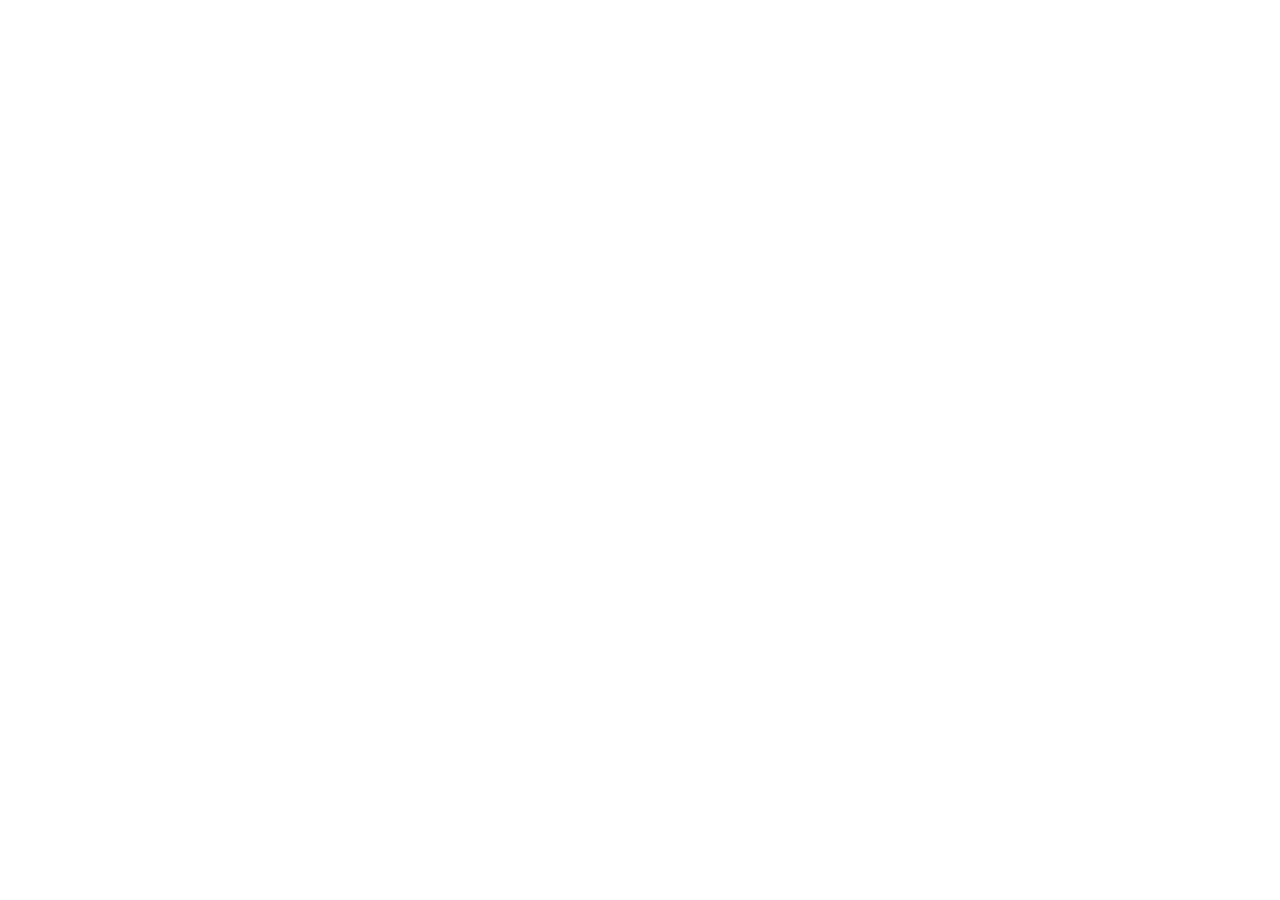
==== index.html @ fbe99e51 "ilk proje" ====
<!DOCTYPE html>
<html lang="en">
<head>
    <meta charset="UTF-8">
    <meta name="viewport" content="width=device-width, initial-scale=1.0">
    <link rel="stylesheet" href="https://cdnjs.cloudflare.com/ajax/libs/font-awesome/5.13.0/css/all.min.css" integrity="sha512-L7MWcK7FNPcwNqnLdZq86lTHYLdQqZaz5YcAgE+5cnGmlw8JT03QB2+oxL100UeB6RlzZLUxCGSS4/++mNZdxw==" crossorigin="anonymous" referrerpolicy="no-referrer">
    <link rel="stylesheet" href="css/utils.css">
    <link rel="stylesheet" href="css/style.css">
    <title>Document</title>
</head>
<body>
    <header></header>
</body>
</html>
---- css/utils.css ----
:root {
    --white: #fff;
    --primary: #007bff;
    --secondary: #6c757d;
    --success:#28a745;
    --danger: #dc3545;
    --warning:#ffc107;
    --info:#17a2b8;
    --dark: #343a40;
    --light:#f8f9fa;
}

/* text color */
.text-primary { color: var(--primary);}
.text-secondary {color: var(--secondary);}
.text-success {color: var(--success);}
.text-danger {color: var(--danger);}
.text-warning {color: var(--warning);}
.text-info {color: var(--info);}
.text-dark {color: var(--dark);}
.text-light {color: var(--light);}


/* bg-colors */
.bg-primary {background-color: var(--primary);}
.bg-secondary {background-color: var(--secondary);}
.bg-success {background-color: var(--success);}
.bg-danger {background-color: var(--danger);}
.bg-warning {background-color: var(--warning);}
.bg-info {background-color: var(--info);}
.bg-dark {background-color: var(--dark);}
.bg-light {background-color: var(--light);}

/* .buttons */
.btn {
    cursor: pointer;
    display: inline-block;
    padding: 10px 30px;
    border: none;
    border-radius: 5px;
}

.btn:hover{
    opacity: 0.9;
}

.btn-primary{
    color: var(--white);
    background-color: var(--primary);
}

.btn-secondary{
    color: var(--white);
    background-color: var(--secondary);
}

.btn-success{
    color: var(--white);
    background-color: var(--success);
}


.btn-danger{
    color: var(--white);
    background-color: var(--danger);
}

.btn-warning{
    color: var(--white);
    background-color: var(--warning);
}

.btn-dark{
    color: var(--white);
    background-color: var(--dark);
}

.btn-outline-primary {
    color: var(--primary);
    background-color: var(--white);
    border: 1px solid var(--primary);
}

.btn-outline-primary:hover {
    background-color: var(--primary);
    border: 1px solid var(--primary);
    color: var(--white);
    transition: all 0.2s ease;
}

/* flex items */
/* flex grid */
---- css/style.css ----
@import url("https://fonts.googleapis.com/css2?family=Open+Sans:ital,wght@0,300..800;1,300..800&display=swap");

* {
  box-sizing: border-box;
  padding: 0;
  margin: 0;
}

html {
  font-size: 10px;
}

body {
  font-family: "Open Sans", sans-serif;
  font-size: 1.6rem;
  background: #fff;
  color: #333;
  line-height: 1.6;
}

ul {
  list-style: none;
}

a {
  color: #333;
  text-decoration: none;
}

h1,
h2 {
  font-weight: 300;
  line-height: 1.2;
}

p {
  margin: 1rem 0;
}

img {
  width: 100%;
}

.text-center {
  text-align: center;
}
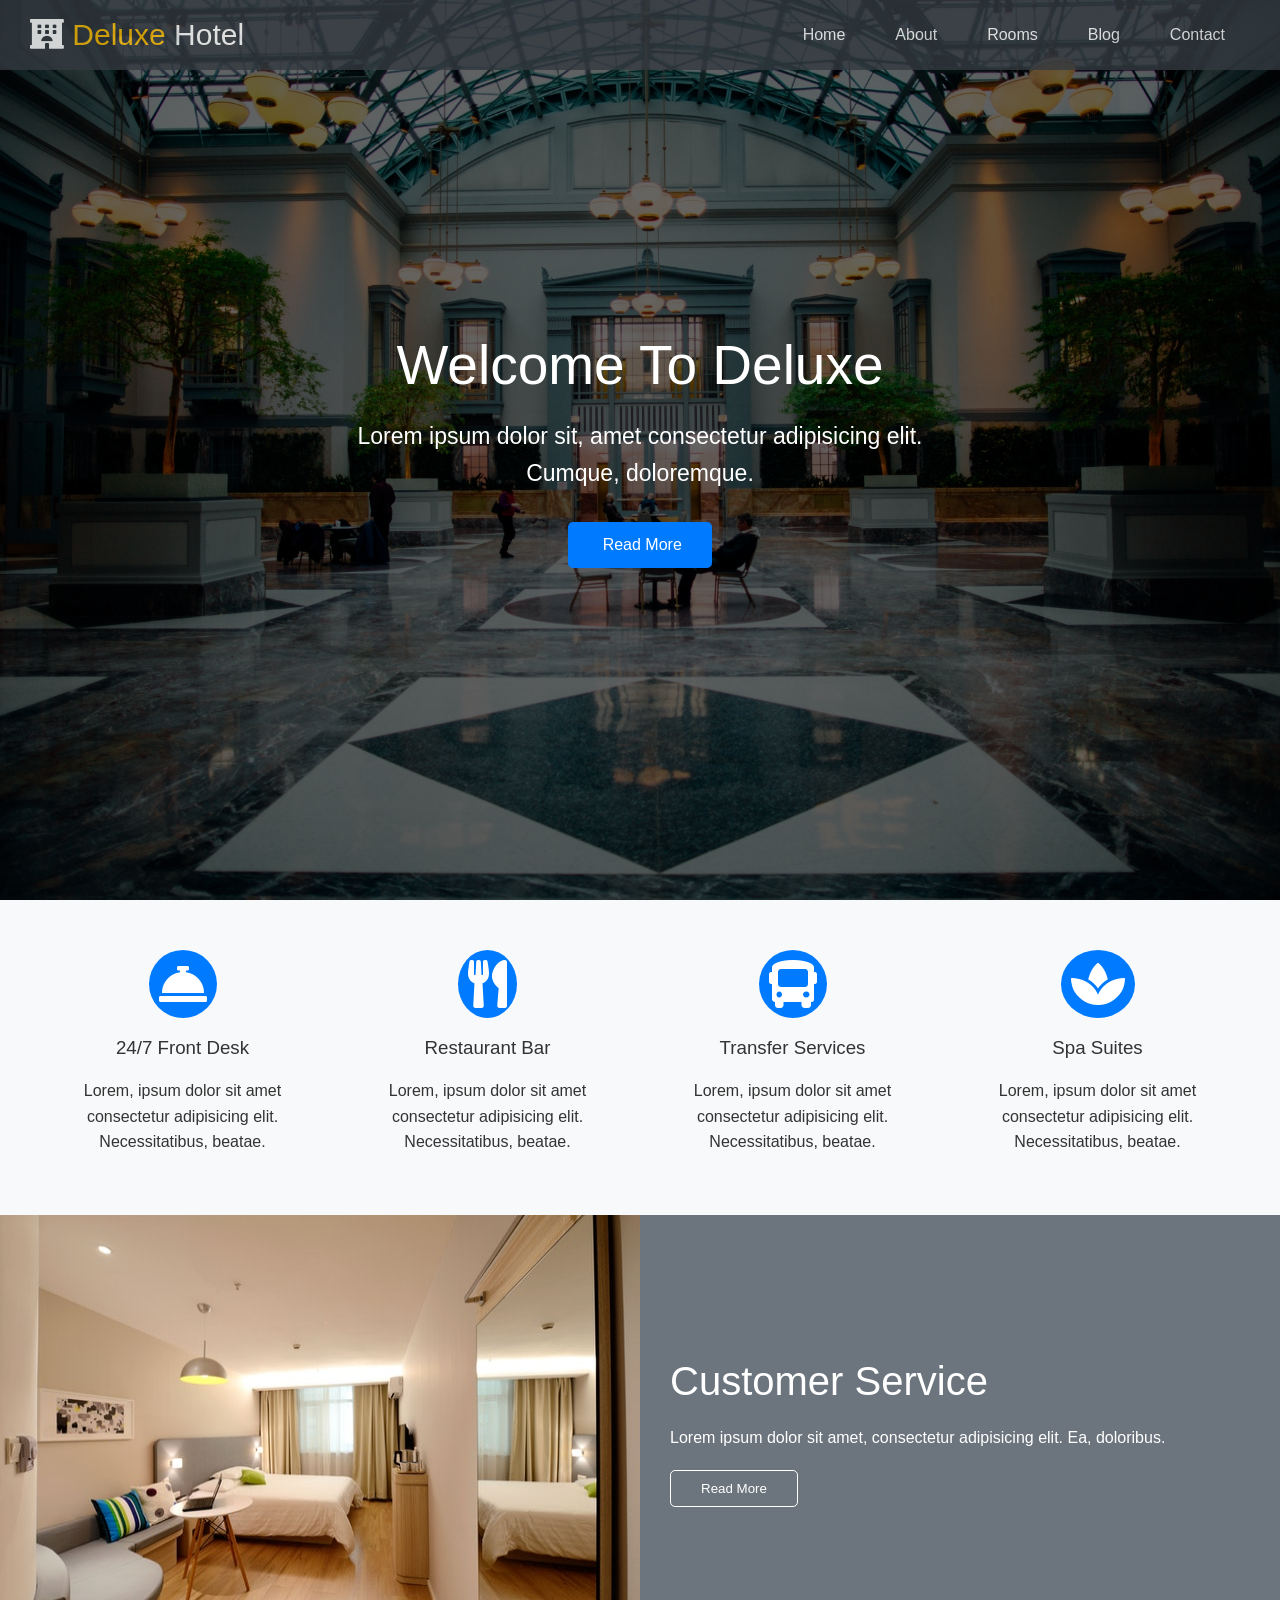
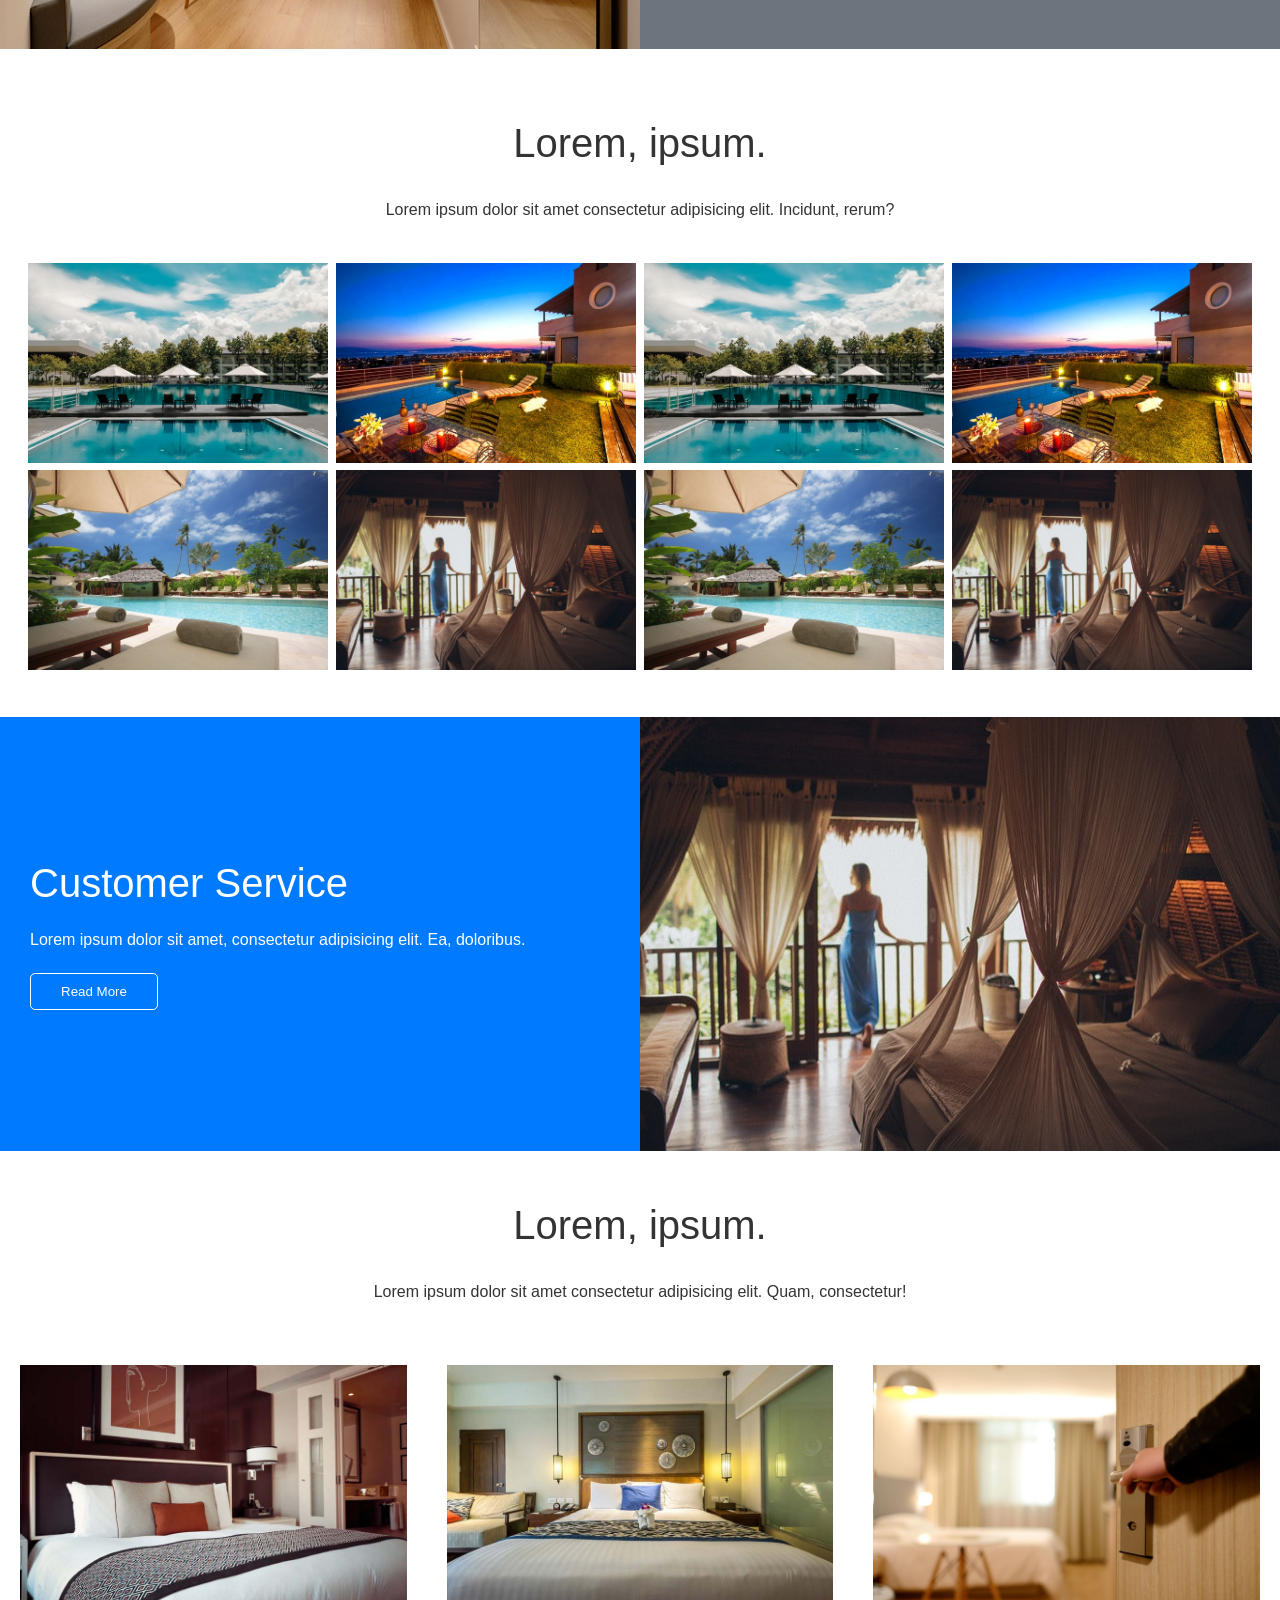
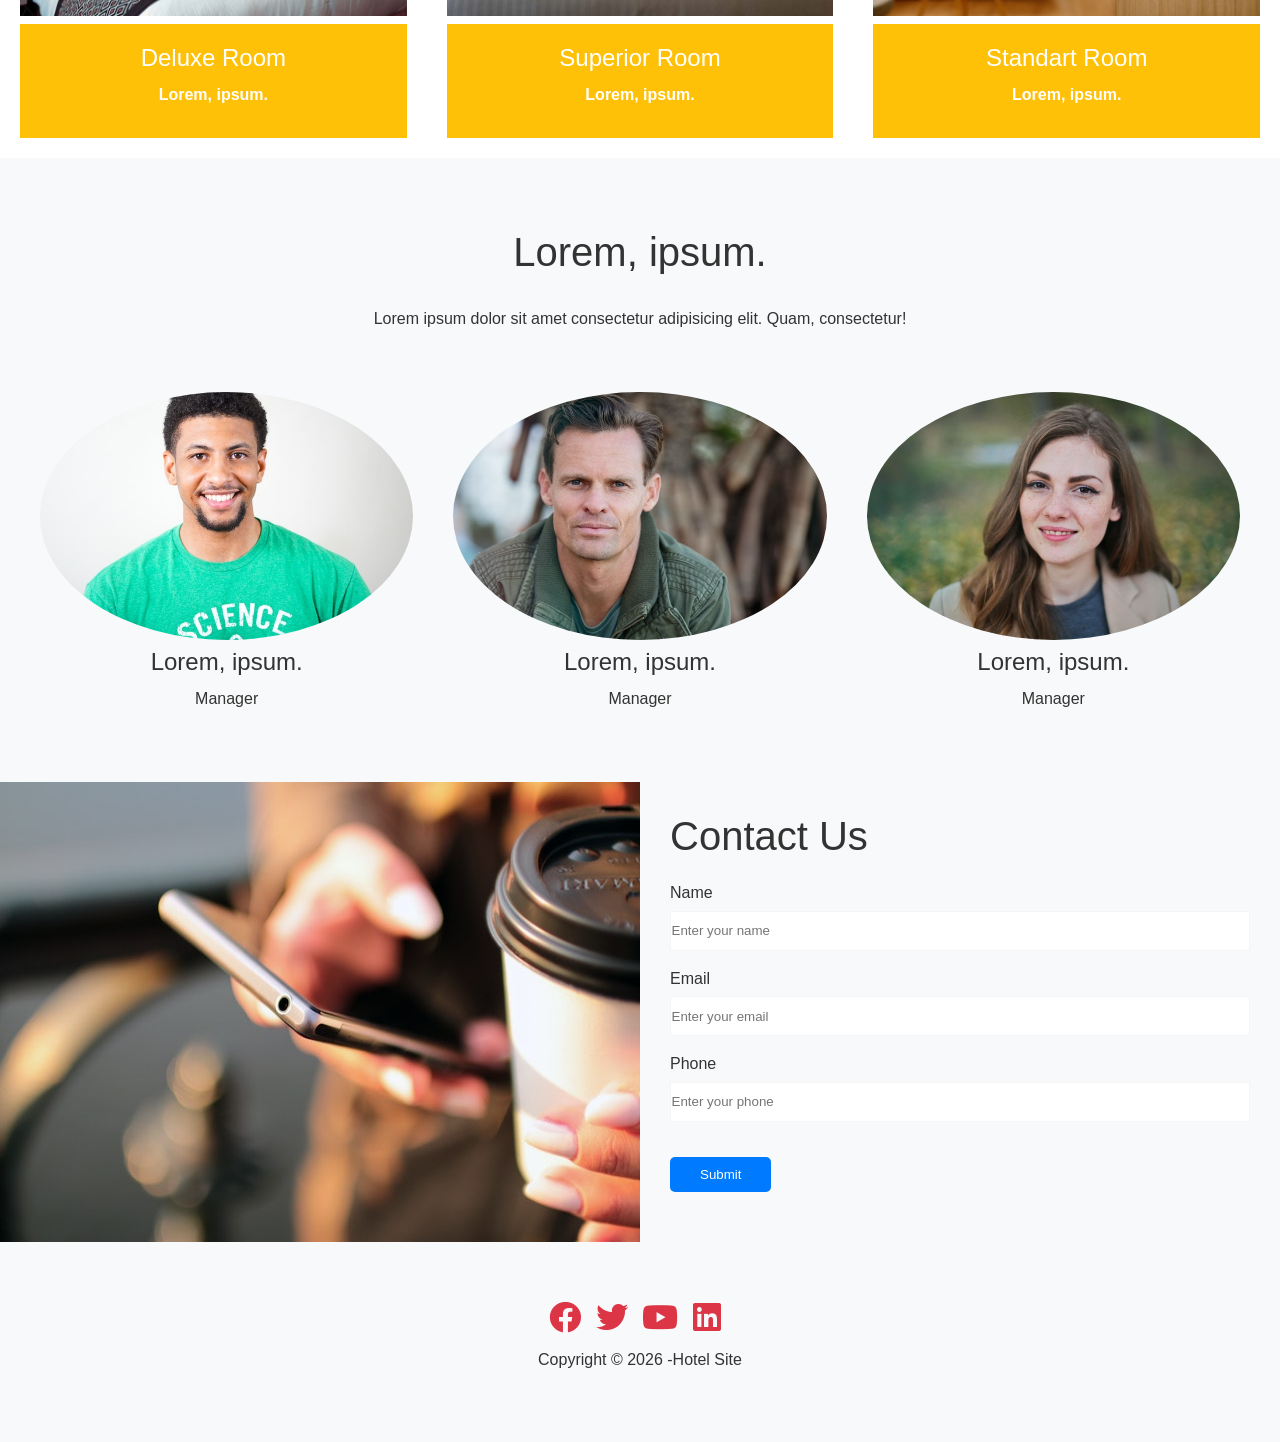
==== commit 8b1dcf04: "Add blog page and update hotel site" ====
--- a/index.html
+++ b/index.html
@@ -1,14 +1,257 @@
-<!DOCTYPE html>
+<!doctype html>
 <html lang="en">
-<head>
-    <meta charset="UTF-8">
-    <meta name="viewport" content="width=device-width, initial-scale=1.0">
-    <link rel="stylesheet" href="https://cdnjs.cloudflare.com/ajax/libs/font-awesome/5.13.0/css/all.min.css" integrity="sha512-L7MWcK7FNPcwNqnLdZq86lTHYLdQqZaz5YcAgE+5cnGmlw8JT03QB2+oxL100UeB6RlzZLUxCGSS4/++mNZdxw==" crossorigin="anonymous" referrerpolicy="no-referrer">
-    <link rel="stylesheet" href="css/utils.css">
-    <link rel="stylesheet" href="css/style.css">
+  <head>
+    <meta charset="UTF-8" />
+    <meta name="viewport" content="width=device-width, initial-scale=1.0" />
+    <link
+      rel="stylesheet"
+      href="https://cdnjs.cloudflare.com/ajax/libs/font-awesome/5.13.0/css/all.min.css"
+      integrity="sha512-L7MWcK7FNPcwNqnLdZq86lTHYLdQqZaz5YcAgE+5cnGmlw8JT03QB2+oxL100UeB6RlzZLUxCGSS4/++mNZdxw=="
+      crossorigin="anonymous"
+      referrerpolicy="no-referrer"
+    />
+    <link rel="stylesheet" href="css/utils.css" />
+    <link rel="stylesheet" href="css/style.css" />
     <title>Document</title>
-</head>
-<body>
-    <header></header>
-</body>
-</html>+  </head>
+  <body>
+    <header id="home" class="main-header">
+      <div class="navbar">
+        <h1 class="brand">
+          <i class="fas fa-hotel"></i>
+          <span>Deluxe</span> Hotel
+        </h1>
+        <nav>
+          <ul>
+            <li><a href="#home">Home</a></li>
+            <li><a href="#about">About</a></li>
+            <li><a href="#rooms">Rooms</a></li>
+            <li><a href="blogs.html">Blog</a></li>
+            <li><a href="#contact">Contact</a></li>
+          </ul>
+        </nav>
+      </div>
+
+      <div class="content">
+        <h1>Welcome To Deluxe</h1>
+        <p>
+          Lorem ipsum dolor sit, amet consectetur adipisicing elit. Cumque,
+          doloremque.
+        </p>
+        <a href="" class="btn btn-primary">
+          <i class="fas fa-cheavron-right"></i>
+          Read More</a
+        >
+      </div>
+    </header>
+
+    <main>
+      <!--services-->
+      <section id="services" class="icons bg-light">
+        <div class="flex-items">
+          <div>
+            <i class="fas fa-concierge-bell fa-3x"></i>
+            <div>
+              <h3>24/7 Front Desk</h3>
+              <p>
+                Lorem, ipsum dolor sit amet consectetur adipisicing elit.
+                Necessitatibus, beatae.
+              </p>
+            </div>
+          </div>
+          <div>
+            <i class="fas fa-utensils fa-3x"></i>
+            <div>
+              <h3>Restaurant Bar</h3>
+              <p>
+                Lorem, ipsum dolor sit amet consectetur adipisicing elit.
+                Necessitatibus, beatae.
+              </p>
+            </div>
+          </div>
+          <div>
+            <i class="fas fa-bus fa-3x"></i>
+            <div>
+              <h3>Transfer Services</h3>
+              <p>
+                Lorem, ipsum dolor sit amet consectetur adipisicing elit.
+                Necessitatibus, beatae.
+              </p>
+            </div>
+          </div>
+          <div>
+            <i class="fas fa-spa fa-3x"></i>
+            <div>
+              <h3>Spa Suites</h3>
+              <p>
+                Lorem, ipsum dolor sit amet consectetur adipisicing elit.
+                Necessitatibus, beatae.
+              </p>
+            </div>
+          </div>
+        </div>
+      </section>
+
+      <!-- about -->
+      <section id="about" class="about flex-columns">
+        <div class="row">
+          <div class="column">
+            <div class="column-1">
+              <img src="img/about1.jpeg" alt="" />
+            </div>
+          </div>
+          <div class="column">
+            <div class="column-2 bg-secondary">
+              <h2>Customer Service</h2>
+              <p>Lorem ipsum dolor sit amet, consectetur adipisicing elit. Ea, doloribus.</p>
+              <button class="btn btn-outline">Read More</button>
+            </div>
+          </div>
+        </div>
+      </section>
+
+      <!-- gallery -->
+
+      <section id="gallery" class="flex-grid section-padding">
+        <header class="section-header">
+          <h2>Lorem, ipsum.</h2>
+          <p>Lorem ipsum dolor sit amet consectetur adipisicing elit. Incidunt, rerum?</p>
+        </header>
+        <div class="row">
+          <div class="column">
+            <img src="img/1.jpeg" alt="">
+            <img src="img/2.jpeg" alt="">
+          </div>
+          <div class="column">
+            <img src="img/3.jpeg" alt="">
+            <img src="img/4.jpeg" alt="">
+          </div>
+          <div class="column">
+            <img src="img/1.jpeg" alt="">
+            <img src="img/2.jpeg" alt="">
+          </div>
+          <div class="column">
+            <img src="img/3.jpeg" alt="">
+            <img src="img/4.jpeg" alt="">
+          </div>
+        </div>
+      </section>
+
+       <!-- about -->
+      <section  class="about flex-columns flex-reverse">
+        <div class="row">
+          <div class="column">
+            <div class="column-1">
+              <img src="img/about2.jpeg" alt="" />
+            </div>
+          </div>
+          <div class="column">
+            <div class="column-2 bg-primary">
+              <h2>Customer Service</h2>
+              <p>Lorem ipsum dolor sit amet, consectetur adipisicing elit. Ea, doloribus.</p>
+              <button class="btn btn-outline">Read More</button>
+            </div>
+          </div>
+        </div>
+      </section>
+
+      <!-- rooms -->
+      <section id="rooms" class="rooms section padding">
+        <header class="section-header">
+          <h2>Lorem, ipsum.</h2>
+          <p>Lorem ipsum dolor sit amet consectetur adipisicing elit. Quam, consectetur!</p>
+        </header>
+        <div class="flex-items">
+          <div class="card">
+            <img src="img/room1.jpeg" alt="">
+            <div class="card-body bg-warning">
+              <h2>Deluxe Room</h2>
+              <p>Lorem, ipsum.</p>
+            </div>
+          </div>
+          <div class="card">
+            <img src="img/room2.jpeg" alt="">
+            <div class="card-body bg-warning">
+              <h2>Superior Room</h2>
+              <p>Lorem, ipsum.</p>
+            </div>
+          </div>
+          <div class="card">
+            <img src="img/room3.jpeg" alt="">
+            <div class="card-body bg-warning">
+              <h2>Standart Room</h2>
+              <p>Lorem, ipsum.</p>
+            </div>
+          </div>
+        </div>
+      </section>
+
+      <!-- teams -->
+       <section id="teams" class="teams section-padding bg-light">
+        <header class="section-header">
+          <h2>Lorem, ipsum.</h2>
+          <p>Lorem ipsum dolor sit amet consectetur adipisicing elit. Quam, consectetur!</p>
+        </header>
+
+        <div class="flex-items">
+          <div>
+            <img src="img/p1.jpeg" alt="">
+            <h2>Lorem, ipsum.</h2>
+            <p>Manager</p>
+          </div>
+          <div>
+            <img src="img/p2.jpeg" alt="">
+            <h2>Lorem, ipsum.</h2>
+            <p>Manager</p>
+          </div>
+          <div>
+            <img src="img/p3.jpeg" alt="">
+            <h2>Lorem, ipsum.</h2>
+            <p>Manager</p>
+          </div>
+        </div>
+       </section>
+
+       <!-- contact -->
+        <section id="contact" class="contact flex-columns">
+          <div class="row">
+            <div class="column">
+              <div class="column-1">
+                <img src="img/contact.jpeg" alt="">
+              </div>
+            </div>
+            <div class="column">
+              <div class="column-2 bg-light">
+                <h2>Contact Us</h2>
+                <form action="" class="contact-form">
+                  <div class="form-control">
+                    <label for="name">Name</label>
+                    <input type="text" id="name" placeholder="Enter your name">
+                  </div>
+                  <div class="form-control">
+                    <label for="name">Email</label>
+                    <input type="email" id="email" placeholder="Enter your email">
+                  </div>
+                  <div class="form-control">
+                    <label for="name">Phone</label>
+                    <input type="text" id="phone" placeholder="Enter your phone">
+                  </div>
+                  <button type="submit" class="btn btn-primary">Submit</button>
+                </form>
+              </div>
+            </div>
+          </div>
+        </section>
+    </main>
+
+    <footer class="footer bg-light">
+      <div class="social">
+        <a href="#"><i class="fab fa-facebook fa-2x"></i></a>
+        <a href="#"><i class="fab fa-twitter fa-2x"></i></a>
+        <a href="#"><i class="fab fa-youtube fa-2x"></i></a>
+        <a href="#"><i class="fab fa-linkedin fa-2x"></i></a>
+      </div>
+      <p>Copyright &copy 2026 -Hotel Site </p>
+    </footer>
+  </body>
+</html>
--- a/css/utils.css
+++ b/css/utils.css
@@ -1,94 +1,232 @@
-
-
 :root {
-    --white: #fff;
-    --primary: #007bff;
-    --secondary: #6c757d;
-    --success:#28a745;
-    --danger: #dc3545;
-    --warning:#ffc107;
-    --info:#17a2b8;
-    --dark: #343a40;
-    --light:#f8f9fa;
+  --white: #fff;
+  --primary: #007bff;
+  --secondary: #6c757d;
+  --success: #28a745;
+  --danger: #dc3545;
+  --warning: #ffc107;
+  --info: #17a2b8;
+  --dark: #343a40;
+  --light: #f8f9fa;
 }
 
 /* text color */
-.text-primary { color: var(--primary);}
-.text-secondary {color: var(--secondary);}
-.text-success {color: var(--success);}
-.text-danger {color: var(--danger);}
-.text-warning {color: var(--warning);}
-.text-info {color: var(--info);}
-.text-dark {color: var(--dark);}
-.text-light {color: var(--light);}
-
+.text-primary {
+  color: var(--primary);
+}
+.text-secondary {
+  color: var(--secondary);
+}
+.text-success {
+  color: var(--success);
+}
+.text-danger {
+  color: var(--danger);
+}
+.text-warning {
+  color: var(--warning);
+}
+.text-info {
+  color: var(--info);
+}
+.text-dark {
+  color: var(--dark);
+}
+.text-light {
+  color: var(--light);
+}
 
 /* bg-colors */
-.bg-primary {background-color: var(--primary);}
-.bg-secondary {background-color: var(--secondary);}
-.bg-success {background-color: var(--success);}
-.bg-danger {background-color: var(--danger);}
-.bg-warning {background-color: var(--warning);}
-.bg-info {background-color: var(--info);}
-.bg-dark {background-color: var(--dark);}
-.bg-light {background-color: var(--light);}
+.bg-primary {
+  background-color: var(--primary);
+}
+.bg-secondary {
+  background-color: var(--secondary);
+}
+.bg-success {
+  background-color: var(--success);
+}
+.bg-danger {
+  background-color: var(--danger);
+}
+.bg-warning {
+  background-color: var(--warning);
+}
+.bg-info {
+  background-color: var(--info);
+}
+.bg-dark {
+  background-color: var(--dark);
+}
+.bg-light {
+  background-color: var(--light);
+}
 
 /* .buttons */
 .btn {
-    cursor: pointer;
-    display: inline-block;
-    padding: 10px 30px;
-    border: none;
-    border-radius: 5px;
-}
-
-.btn:hover{
-    opacity: 0.9;
-}
-
-.btn-primary{
-    color: var(--white);
-    background-color: var(--primary);
-}
-
-.btn-secondary{
-    color: var(--white);
-    background-color: var(--secondary);
-}
-
-.btn-success{
-    color: var(--white);
-    background-color: var(--success);
-}
-
-
-.btn-danger{
-    color: var(--white);
-    background-color: var(--danger);
-}
-
-.btn-warning{
-    color: var(--white);
-    background-color: var(--warning);
-}
-
-.btn-dark{
-    color: var(--white);
-    background-color: var(--dark);
+  cursor: pointer;
+  display: inline-block;
+  padding: 10px 30px;
+  border: none;
+  border-radius: 5px;
+}
+
+.btn:hover {
+  opacity: 0.9;
+}
+
+.btn-primary {
+  color: var(--white);
+  background-color: var(--primary);
+}
+
+.btn-secondary {
+  color: var(--white);
+  background-color: var(--secondary);
+}
+
+.btn-success {
+  color: var(--white);
+  background-color: var(--success);
+}
+
+.btn-danger {
+  color: var(--white);
+  background-color: var(--danger);
+}
+
+.btn-warning {
+  color: var(--white);
+  background-color: var(--warning);
+}
+
+.btn-dark {
+  color: var(--white);
+  background-color: var(--dark);
+}
+
+.btn-outline {
+  background: transparent;
+  border: 1px solid var(--white);
+  color: var(--white);
 }
 
 .btn-outline-primary {
-    color: var(--primary);
-    background-color: var(--white);
-    border: 1px solid var(--primary);
+ background: transparent;
+ border: 1px solid var(--primary);
+ color: var(--dark);
 }
 
 .btn-outline-primary:hover {
-    background-color: var(--primary);
-    border: 1px solid var(--primary);
-    color: var(--white);
-    transition: all 0.2s ease;
+  background-color: var(--primary);
+  border: 1px solid var(--primary);
+  color: var(--white);
+  transition: all 0.2s ease;
 }
 
 /* flex items */
-/* flex grid */+.flex-items {
+  display: flex;
+  justify-content: center;
+  text-align: center;
+  height: 100%;
+}
+
+.flex-items > div {
+  padding: 20px;
+  flex-basis: 100%;
+}
+
+/* flex columns */
+
+.flex-columns.flex-reverse .row{
+    flex-direction: row-reverse;
+}
+
+.flex-columns .row {
+  display: flex;
+  flex-direction: row;
+  flex-wrap: wrap;
+  width: 100%;
+}
+
+.flex-columns .column {
+  flex: 1;
+}
+
+.flex-columns.article .column:nth-child(odd){
+    flex: 2;
+}
+
+.flex-columns.article .column:nth-child(even){
+    flex: 3;
+}
+
+.flex-columns .column .column-1,
+.flex-columns .column .column-2 {
+  height: 100%;
+}
+
+.flex-columns .column-2 {
+    display: flex;
+    flex-direction: column;
+    align-items: flex-start;
+    justify-content: center;
+    padding: 3rem;
+}
+
+.flex-columns img {
+    width: 100%;
+    height: 100%;
+}
+
+
+
+/* flex grid */
+.flex-grid .row{
+    display: flex;
+    flex-wrap: wrap;
+    padding: 0 .4rem;
+}
+
+.flex-grid .column{
+    flex: 25%;
+    padding: 0 .4rem;
+}
+
+/* section */
+.section-header {
+    display: flex;
+    flex-direction: column;
+    align-items: center;
+    justify-content: center;
+    text-align: center;
+    padding: 3rem;
+}
+
+.section-header h2{
+    font-size: 4rem;
+    margin: 2rem 0;
+}
+
+.section-padding {
+    padding: 2rem 2rem 4rem;
+}
+
+@media(max-width: 768px){
+    .flex-items{
+        flex-direction: column;
+    }
+
+    .flex-items > div{
+        padding: 10px;
+    }
+
+    .flex-columns .column{
+        flex: 100% !important;
+    }
+
+    .flex-grid .column{
+        flex: 50%;
+    }
+}
--- a/css/style.css
+++ b/css/style.css
@@ -8,6 +8,7 @@
 
 html {
   font-size: 10px;
+  scroll-behavior: smooth;
 }
 
 body {
@@ -44,3 +45,235 @@
 .text-center {
   text-align: center;
 }
+
+/* navbar */
+.navbar {
+  display: flex;
+  align-items: center;
+  justify-content: space-between;
+  background-color: var(--dark);
+  opacity: 0.8;
+  color: #fff;
+  position: fixed;
+  top: 0;
+  width: 100%;
+  height: 70px;
+  padding: 0 3rem;
+}
+
+.navbar a {
+  color: #fff;
+  padding: 1rem 2rem;
+  margin: 0 0.5rem;
+}
+
+.navbar a:hover {
+  border-bottom: 2px solid var(--warning);
+}
+
+.navbar ul {
+  display: flex;
+}
+
+.navbar .brand {
+  font-weight: 400;
+}
+
+.navbar h1 {
+  font-size: 3rem;
+}
+
+.navbar span {
+  color: var(--warning);
+}
+
+/* header */
+
+.main-header {
+  background-image: url("../img/bg-1.jpeg");
+  background-repeat: no-repeat;
+  background-size: cover;
+  background-position: center;
+  height: 100vh;
+  color: #fff;
+  position: relative;
+}
+
+.main-header.blog{
+  background-image: url('../img/bg-2.jpeg');
+  height: 50vh;
+}
+
+.main-header .content {
+  display: flex;
+  flex-direction: column;
+  align-items: center;
+  justify-content: center;
+  text-align: center;
+  height: 100%;
+}
+
+.main-header::before {
+  content: "";
+  position: absolute;
+  top: 0;
+  left: 0;
+  width: 100%;
+  height: 100%;
+  background: rgba(0, 0, 0, 0.6);
+}
+
+.main-header * {
+  z-index: 5;
+}
+
+.main-header .content h1 {
+  font-size: 5.5rem;
+}
+
+.main-header .content p {
+  font-size: 2.3rem;
+  max-width: 60rem;
+  margin: 2rem 0 3rem;
+}
+
+/*icons */
+.icons {
+  padding: 30px;
+}
+
+.icons h3 {
+  font-weight: 400;
+  margin-bottom: 15px;
+}
+
+.icons i {
+  background-color: var(--primary);
+  color: #fff;
+  padding: 1rem;
+  border-radius: 50%;
+  margin-bottom: 1.5rem;
+}
+
+/* about */
+.about {
+  color: #fff;
+}
+
+.about h2 {
+  font-size: 4rem;
+  font-weight: 400;
+}
+
+.about p {
+  margin: 2rem 0;
+}
+
+/* gallery */
+#gallery img:hover {
+  cursor: pointer;
+  opacity: 0.8;
+}
+
+/* cards */
+.card {
+  color: #fff;
+  font-weight: 700;
+}
+
+.card-body {
+  padding: 2rem;
+}
+
+/* teams */
+.teams img {
+  border-radius: 50%;
+}
+
+.teams img:hover {
+  opacity: 0.7;
+}
+
+/* contact */
+.contact-form {
+  width: 100%;
+  padding: 2rem 0;
+}
+
+.contact-form label {
+  display: block;
+  margin-bottom: 0.5rem;
+}
+
+.contact-form .form-control {
+  margin-bottom: 1.5rem;
+}
+
+.contact-form input {
+  width: 100%;
+  padding: 0.5px;
+  height: 40px;
+  border: 1px solid #f5f5f5;
+}
+
+.contact-form .btn {
+  margin-top: 20px;
+}
+
+.contact h2 {
+  font-size: 4rem;
+}
+
+/* article */
+.articles{
+  padding: 3rem 5rem;
+}
+
+.article{
+  margin-top: 1.5rem;
+  color: #fff;
+}
+
+/* footer */
+.footer {
+  display: flex;
+  flex-direction: column;
+  justify-content: center;
+  align-items: center;
+  text-align: center;
+  height: 200px;
+}
+
+.footer a {
+  color: var(--danger);
+}
+
+.footer a:hover {
+  opacity: 0.7;
+}
+
+.footer .social a {
+  margin-right: 10px;
+}
+
+/* mobile */
+@media(max-width: 768px){
+  html{
+    font-size: 9px;
+  }
+
+  .navbar {
+    flex-direction: column;
+    height: 120px;
+    padding: 20px;
+  }
+
+  .navbar a{
+    padding: 10px;
+    margin: 0 3px;
+  }
+
+  .teams img{
+    width: 70%;
+  }
+}
